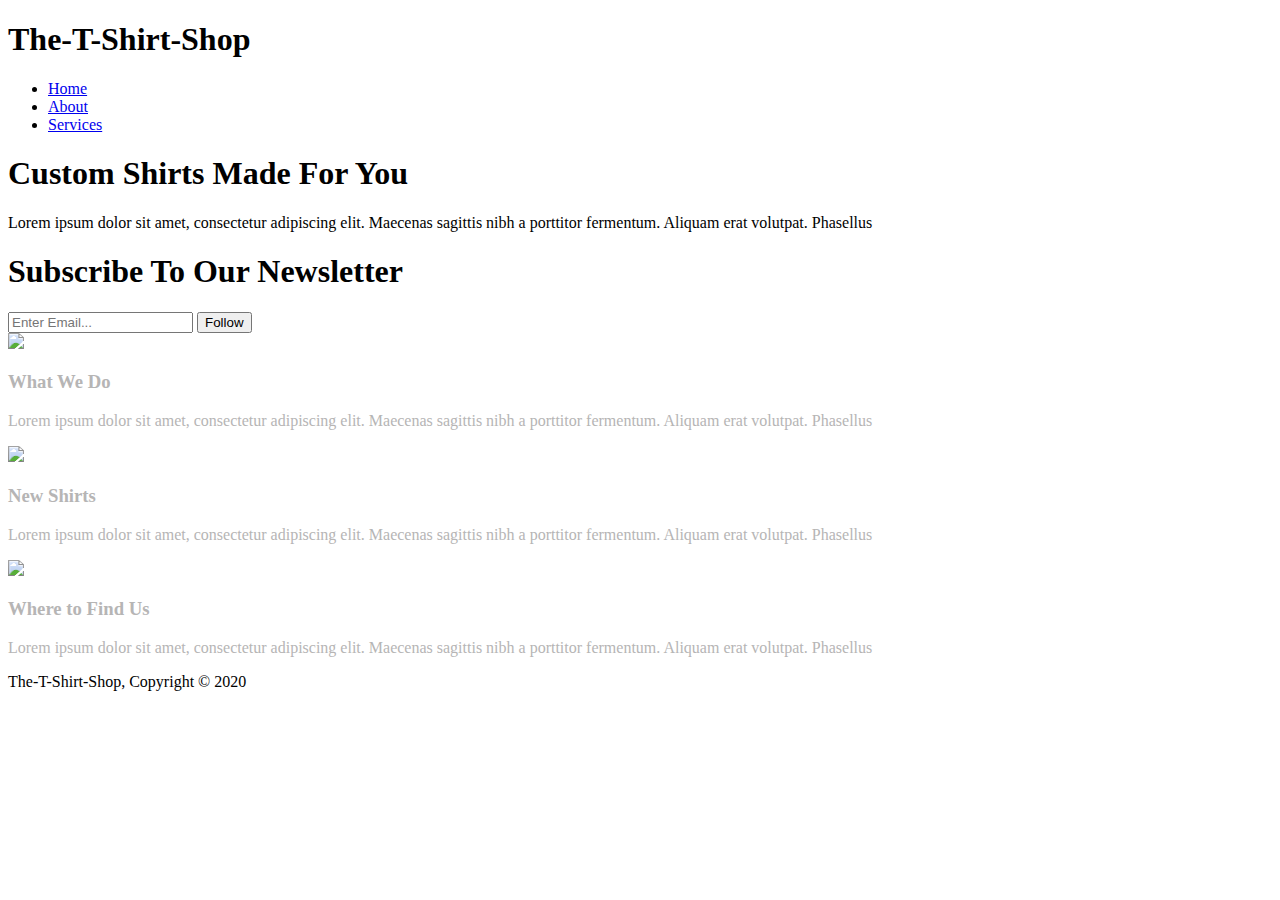
==== index.html @ ce3bb7c4 "Create landing page" ====
<!DOCTYPE html>
<html>

<head>
  <meta charset="utf-8">
  <meta name="description" content="Affordable and professional web design">
  <meta name="viewport" content="width=device-width, initial-scale=1, shrink-to-fit=no">
  <meta name="keywords" content="web design, affordable web design, professional web design">
  <meta name="author" content="Zachary Flanagan">
  <title>The-T-Shirt-Shop</title>
  <link rel="stylesheet" href="./css/style.css">
</head>

<body>
<header>
    <div class="container">
        <div id="branding">
            <h1>The-<span class="highlight">T</span>-<span class="highlight">Shirt</span>-Shop</h1>
        </div>
        <nav>
            <ul>
                <li class="current"><a href="index.html">Home</a></li>
                <li><a href="about.html">About</a></li>
                <li><a href="services.html">Services</a></li>
            </ul>
        </nav>
    </div>
</header>

<section id="showcase">
    <div class="container">
        <h1>Custom Shirts Made For You</h1>
        <p>Lorem ipsum dolor sit amet, consectetur adipiscing elit. Maecenas sagittis nibh a porttitor fermentum. Aliquam erat volutpat. Phasellus</p>
    </div>
</section>

<section id="newsletter">
 <div class="container">
  <h1 style="color:#000000">Subscribe To Our Newsletter</h1>
  <form>
<input type="email" placeholder="Enter Email..." />
<button type="submit" class="button_1">Follow</button>
  </form>
    </div>
</section>

<section id="boxes" style="color:#b6b5b5">
    <div class="container">
    
        <div class="box">
            <img src="./img/Thinking.png"/>
            <h3>What We Do</h3>
            <p>Lorem ipsum dolor sit amet, consectetur adipiscing elit. Maecenas sagittis nibh a porttitor fermentum. Aliquam erat volutpat. Phasellus</p>
        </div>
            <div class="box">
                <img src="./img/Shirt.png"/>
                <h3>New Shirts</h3>
                <p>Lorem ipsum dolor sit amet, consectetur adipiscing elit. Maecenas sagittis nibh a porttitor fermentum. Aliquam erat volutpat. Phasellus</p>
            </div>
                <div class="box">
                    <img src="./img/Search.png"/>
                    <h3>Where to Find Us</h3>
                    <p>Lorem ipsum dolor sit amet, consectetur adipiscing elit. Maecenas sagittis nibh a porttitor fermentum. Aliquam erat volutpat. Phasellus</p>
                </div>
     </div>
</section>

<footer>
    <p>The-T-Shirt-Shop, Copyright &copy; 2020</p>
</footer>
</body>

</html>
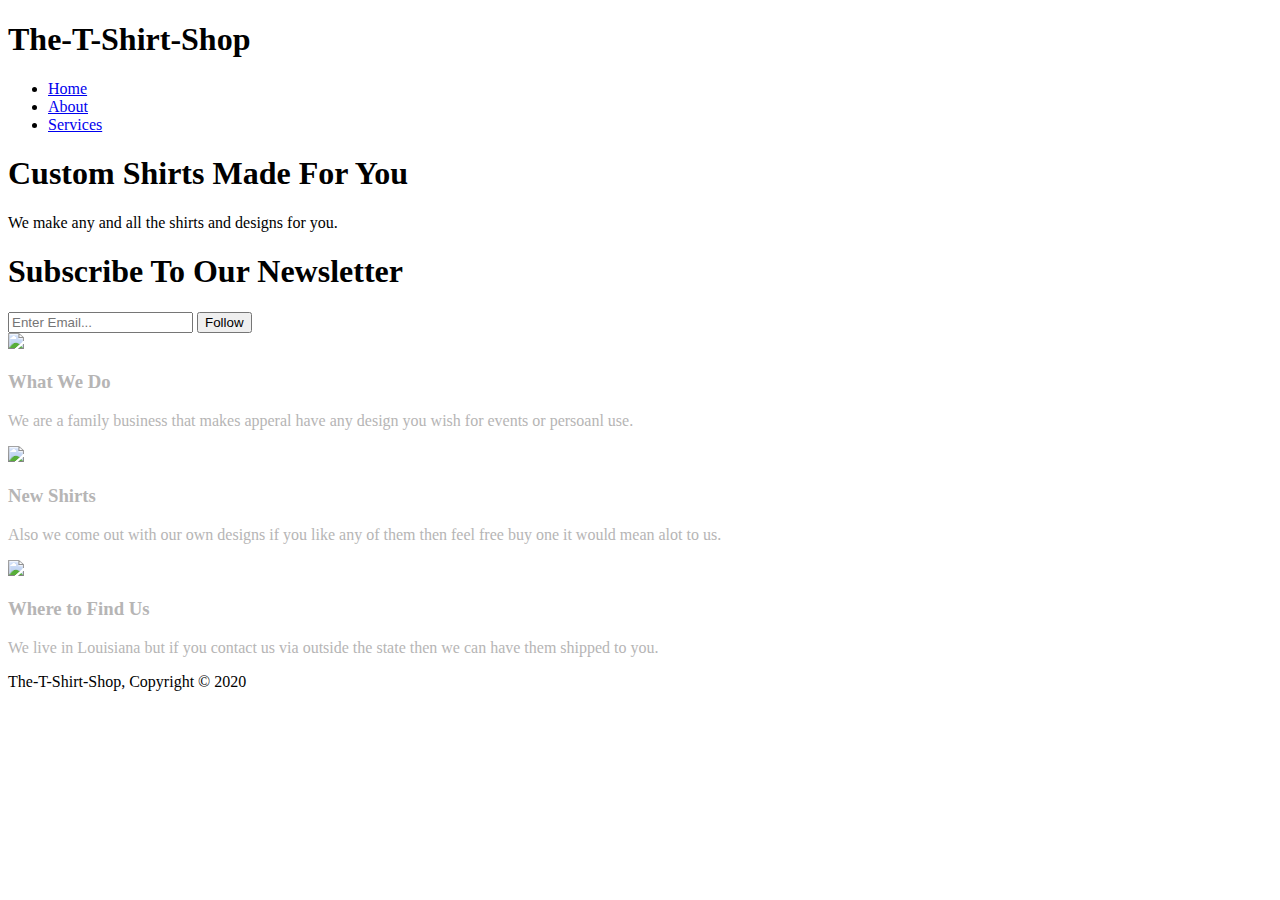
==== commit eebb3911: "Add files via upload" ====
--- a/index.html
+++ b/index.html
@@ -1,73 +1,88 @@
 <!DOCTYPE html>
 <html>
+  <head>
+    <meta charset="utf-8" />
+    <meta name="description" content="Affordable and professional web design" />
+    <meta
+      name="viewport"
+      content="width=device-width, initial-scale=1, shrink-to-fit=no"
+    />
+    <meta
+      name="keywords"
+      content="web design, affordable web design, professional web design"
+    />
+    <meta name="author" content="Zachary Flanagan" />
+    <title>The-T-Shirt-Shop | Welcome</title>
+    <link rel="stylesheet" type="text/css" href="css/style.css" />
+  </head>
 
-<head>
-  <meta charset="utf-8">
-  <meta name="description" content="Affordable and professional web design">
-  <meta name="viewport" content="width=device-width, initial-scale=1, shrink-to-fit=no">
-  <meta name="keywords" content="web design, affordable web design, professional web design">
-  <meta name="author" content="Zachary Flanagan">
-  <title>The-T-Shirt-Shop</title>
-  <link rel="stylesheet" href="./css/style.css">
-</head>
-
-<body>
-<header>
-    <div class="container">
+  <body>
+    <header>
+      <div class="container">
         <div id="branding">
-            <h1>The-<span class="highlight">T</span>-<span class="highlight">Shirt</span>-Shop</h1>
+          <h1>
+            The-<span class="highlight">T</span>-<span class="highlight"
+              >Shirt</span
+            >-Shop
+          </h1>
         </div>
         <nav>
-            <ul>
-                <li class="current"><a href="index.html">Home</a></li>
-                <li><a href="about.html">About</a></li>
-                <li><a href="services.html">Services</a></li>
-            </ul>
+          <ul>
+            <li class="current"><a href="index.html">Home</a></li>
+            <li><a href="about.html">About</a></li>
+            <li><a href="services.html">Services</a></li>
+          </ul>
         </nav>
-    </div>
-</header>
+      </div>
+    </header>
 
-<section id="showcase">
-    <div class="container">
+    <section id="showcase">
+      <div class="container">
         <h1>Custom Shirts Made For You</h1>
-        <p>Lorem ipsum dolor sit amet, consectetur adipiscing elit. Maecenas sagittis nibh a porttitor fermentum. Aliquam erat volutpat. Phasellus</p>
-    </div>
-</section>
+        <p>
+          We make any and all the shirts and designs for you.
+        </p>
+      </div>
+    </section>
 
-<section id="newsletter">
- <div class="container">
-  <h1 style="color:#000000">Subscribe To Our Newsletter</h1>
-  <form>
-<input type="email" placeholder="Enter Email..." />
-<button type="submit" class="button_1">Follow</button>
-  </form>
-    </div>
-</section>
+    <section id="newsletter">
+      <div class="container">
+        <h1 style="color: #000000;">Subscribe To Our Newsletter</h1>
+        <form>
+          <input type="email" placeholder="Enter Email..." />
+          <button type="submit" class="button_1">Follow</button>
+        </form>
+      </div>
+    </section>
 
-<section id="boxes" style="color:#b6b5b5">
-    <div class="container">
-    
+    <section id="boxes" style="color: #b6b5b5;">
+      <div class="container">
         <div class="box">
-            <img src="./img/Thinking.png"/>
-            <h3>What We Do</h3>
-            <p>Lorem ipsum dolor sit amet, consectetur adipiscing elit. Maecenas sagittis nibh a porttitor fermentum. Aliquam erat volutpat. Phasellus</p>
+          <img src="./img/Thinking.png" />
+          <h3>What We Do</h3>
+          <p>
+            We are a family business that makes apperal have any design you wish for events or persoanl use.
+          </p>
         </div>
-            <div class="box">
-                <img src="./img/Shirt.png"/>
-                <h3>New Shirts</h3>
-                <p>Lorem ipsum dolor sit amet, consectetur adipiscing elit. Maecenas sagittis nibh a porttitor fermentum. Aliquam erat volutpat. Phasellus</p>
-            </div>
-                <div class="box">
-                    <img src="./img/Search.png"/>
-                    <h3>Where to Find Us</h3>
-                    <p>Lorem ipsum dolor sit amet, consectetur adipiscing elit. Maecenas sagittis nibh a porttitor fermentum. Aliquam erat volutpat. Phasellus</p>
-                </div>
-     </div>
-</section>
+        <div class="box">
+          <img src="./img/Shirt.png" />
+          <h3>New Shirts</h3>
+          <p>
+            Also we come out with our own designs if you like any of them then feel free buy one it would mean alot to us.
+          </p>
+        </div>
+        <div class="box">
+          <img src="./img/Search.png" />
+          <h3>Where to Find Us</h3>
+          <p>
+            We live in Louisiana but if you contact us via outside the state then we can have them shipped to you.
+          </p>
+        </div>
+      </div>
+    </section>
 
-<footer>
-    <p>The-T-Shirt-Shop, Copyright &copy; 2020</p>
-</footer>
-</body>
-
-</html>+    <footer>
+      <p>The-T-Shirt-Shop, Copyright &copy; 2020</p>
+    </footer>
+  </body>
+</html>
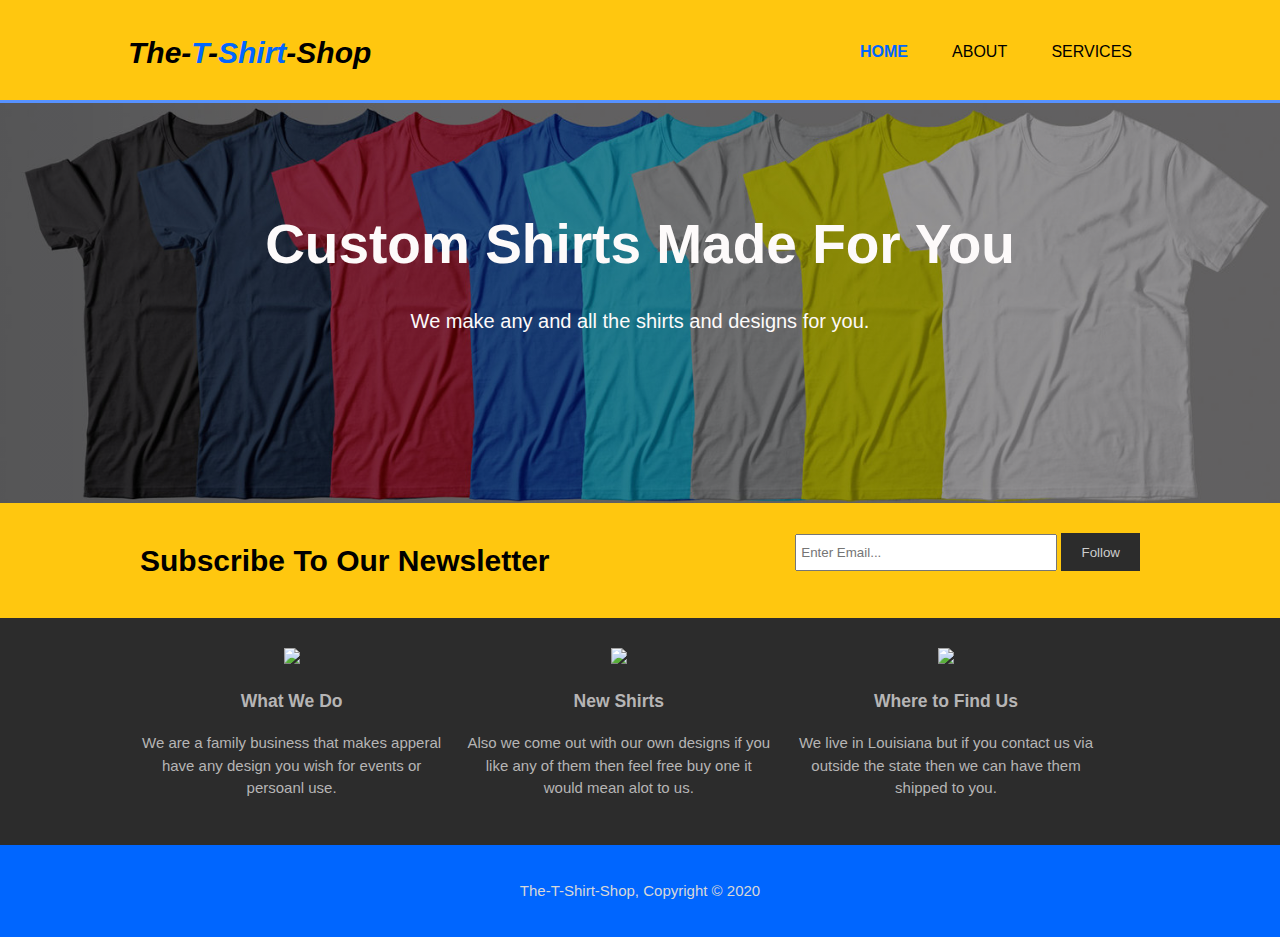
==== commit 9a8c4708: "Add files via upload" ====
--- a/index.html
+++ b/index.html
@@ -13,7 +13,7 @@
     />
     <meta name="author" content="Zachary Flanagan" />
     <title>The-T-Shirt-Shop | Welcome</title>
-    <link rel="stylesheet" type="text/css" href="css/style.css" />
+    <link rel="stylesheet" type="text/css" href="style.css" />
   </head>
 
   <body>
--- a/style.css
+++ b/style.css
@@ -0,0 +1,204 @@
+body{  
+    font: 15px/1.5 Helvetica, sans-serif;
+   padding:0;
+   margin:0;
+    background-color:#2c2c2c;
+}
+
+/* Global */
+.container{
+    width:80%;
+    margin:auto;
+    overflow:hidden;
+}
+
+ul{
+    margin:0;
+    padding:0;
+}
+
+.button_1{
+    height:38px;
+    background:#2c2c2c;
+    color:#cccccc;
+    border:0;
+    padding-left:20px;
+    padding-right:20px;
+}
+
+.dark{
+    padding:15px;
+    background:#35424a;
+    color:#ffffff; 
+    margin-top:10px;
+    margin-bottom:10px;
+}
+
+/* Header */
+header{
+    background: #ffc70f;
+    padding-top:30px;
+    min-height:70px;
+    border-bottom:#5792ff 3px solid;
+}
+
+header a{
+    color:#000000;
+    text-decoration:none;
+    text-transform: uppercase;
+    font-size:16px;
+}
+
+header li{
+    display:inline;
+    padding: 0 20px 0 20px; 
+}
+
+header #branding{
+    float:left;
+    font-style: italic;
+}
+
+header #branding h1{
+    margin:0;
+}
+
+header nav{
+    float:right;
+    margin-top:10px;
+}
+
+header .highlight, header .current a{
+    color:#0066ff;
+    font-weight:bold;
+}
+
+header a:hover{
+    color:#797979;
+    font-weight:bold;
+}
+
+/* Showcase */
+#showcase{
+    min-height:400px;
+    background:linear-gradient(rgba(0, 0, 0, 0.4), rgba(0, 0, 0, 0.4)), url('Showcase.jpg') center top no-repeat;
+    background-size: cover;
+    color:#fdfafa;
+    text-align:center;
+}
+
+#showcase h1 {
+    margin-top:100px;
+    font-size:55px;
+    margin-bottom:10px;
+}
+
+#showcase p{
+    font-size:20px;
+}
+
+/* Newsletter */
+#newsletter{
+    padding:15px;
+    background:#ffc70f;
+}
+
+#newsletter h1 {
+    float:left;
+}
+
+#newsletter form {
+    float:right;
+    margin-top:15px;
+}
+
+#newsletter input[type="email"]{
+    padding:4px;
+    height:25px;
+    width:250px;
+}
+
+/* Boxes */
+#boxes{
+    margin-top:20px;
+}
+
+#boxes .box{
+float: left;
+width: 30%;
+text-align: center;
+padding:10px;
+}
+
+#boxes .box img {
+    width:90px;
+}
+
+/* Sidebar */
+aside#sidebar{
+    float:right;
+    width:30%;
+    margin-top:10px;
+}
+
+aside#sidebar .quote input, aside#sidebar .quote textarea{
+    width:90%;
+    padding:5px;
+}
+
+/* Main-col */
+article#main-col{
+    float:left;
+    width:65%;
+}
+
+/* Services */
+ul#services li{
+    list-style: none;
+    padding:20px;
+    border: #ffc70f solid 1px;
+    margin-bottom:5px;
+    background:#8401ff1e;
+}
+
+footer{
+    padding:20px;
+    margin-top:20px;
+    color:#d8d8d8;
+    background-color:#0066ff;
+    text-align:center;
+}
+
+/* Media Queries */
+@media(max-width: 768px){
+    header #branding,
+    header nav,
+    header nav li,
+    #newsletter h1,
+    #newletter form,
+    #boxes .box,
+    article#main-col,
+    aside#sidebar{
+        float:none;
+        text-align:center;
+        width:100%;
+    }
+
+    header{
+        padding-bottom:20px;
+    }
+
+    #showcase h1{
+        margin-top:40px;
+    }
+
+    #newsletter button, .quote button{
+       display:block;
+       width:100%; 
+    }
+
+    #newsletter form input[type="email"], .quote input, .quote textarea{
+        width:100%;
+        margin-bottom:5px;
+    }
+}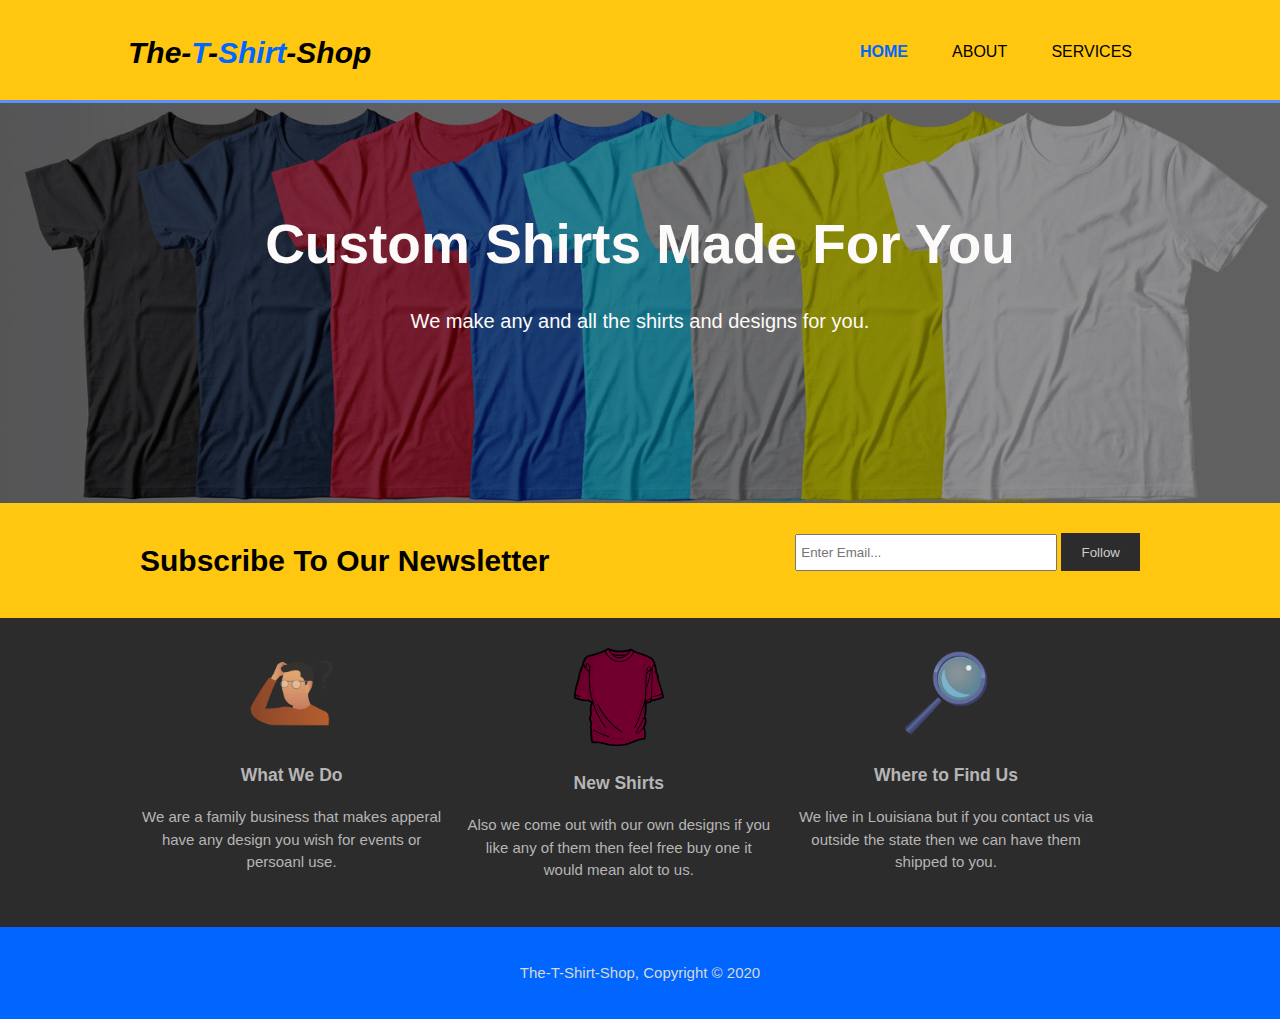
==== commit 70c66449: "Add files via upload" ====
--- a/index.html
+++ b/index.html
@@ -58,21 +58,21 @@
     <section id="boxes" style="color: #b6b5b5;">
       <div class="container">
         <div class="box">
-          <img src="./img/Thinking.png" />
+          <img src="Thinking.png" />
           <h3>What We Do</h3>
           <p>
             We are a family business that makes apperal have any design you wish for events or persoanl use.
           </p>
         </div>
         <div class="box">
-          <img src="./img/Shirt.png" />
+          <img src="Shirt.png" />
           <h3>New Shirts</h3>
           <p>
             Also we come out with our own designs if you like any of them then feel free buy one it would mean alot to us.
           </p>
         </div>
         <div class="box">
-          <img src="./img/Search.png" />
+          <img src="Search.png" />
           <h3>Where to Find Us</h3>
           <p>
             We live in Louisiana but if you contact us via outside the state then we can have them shipped to you.
